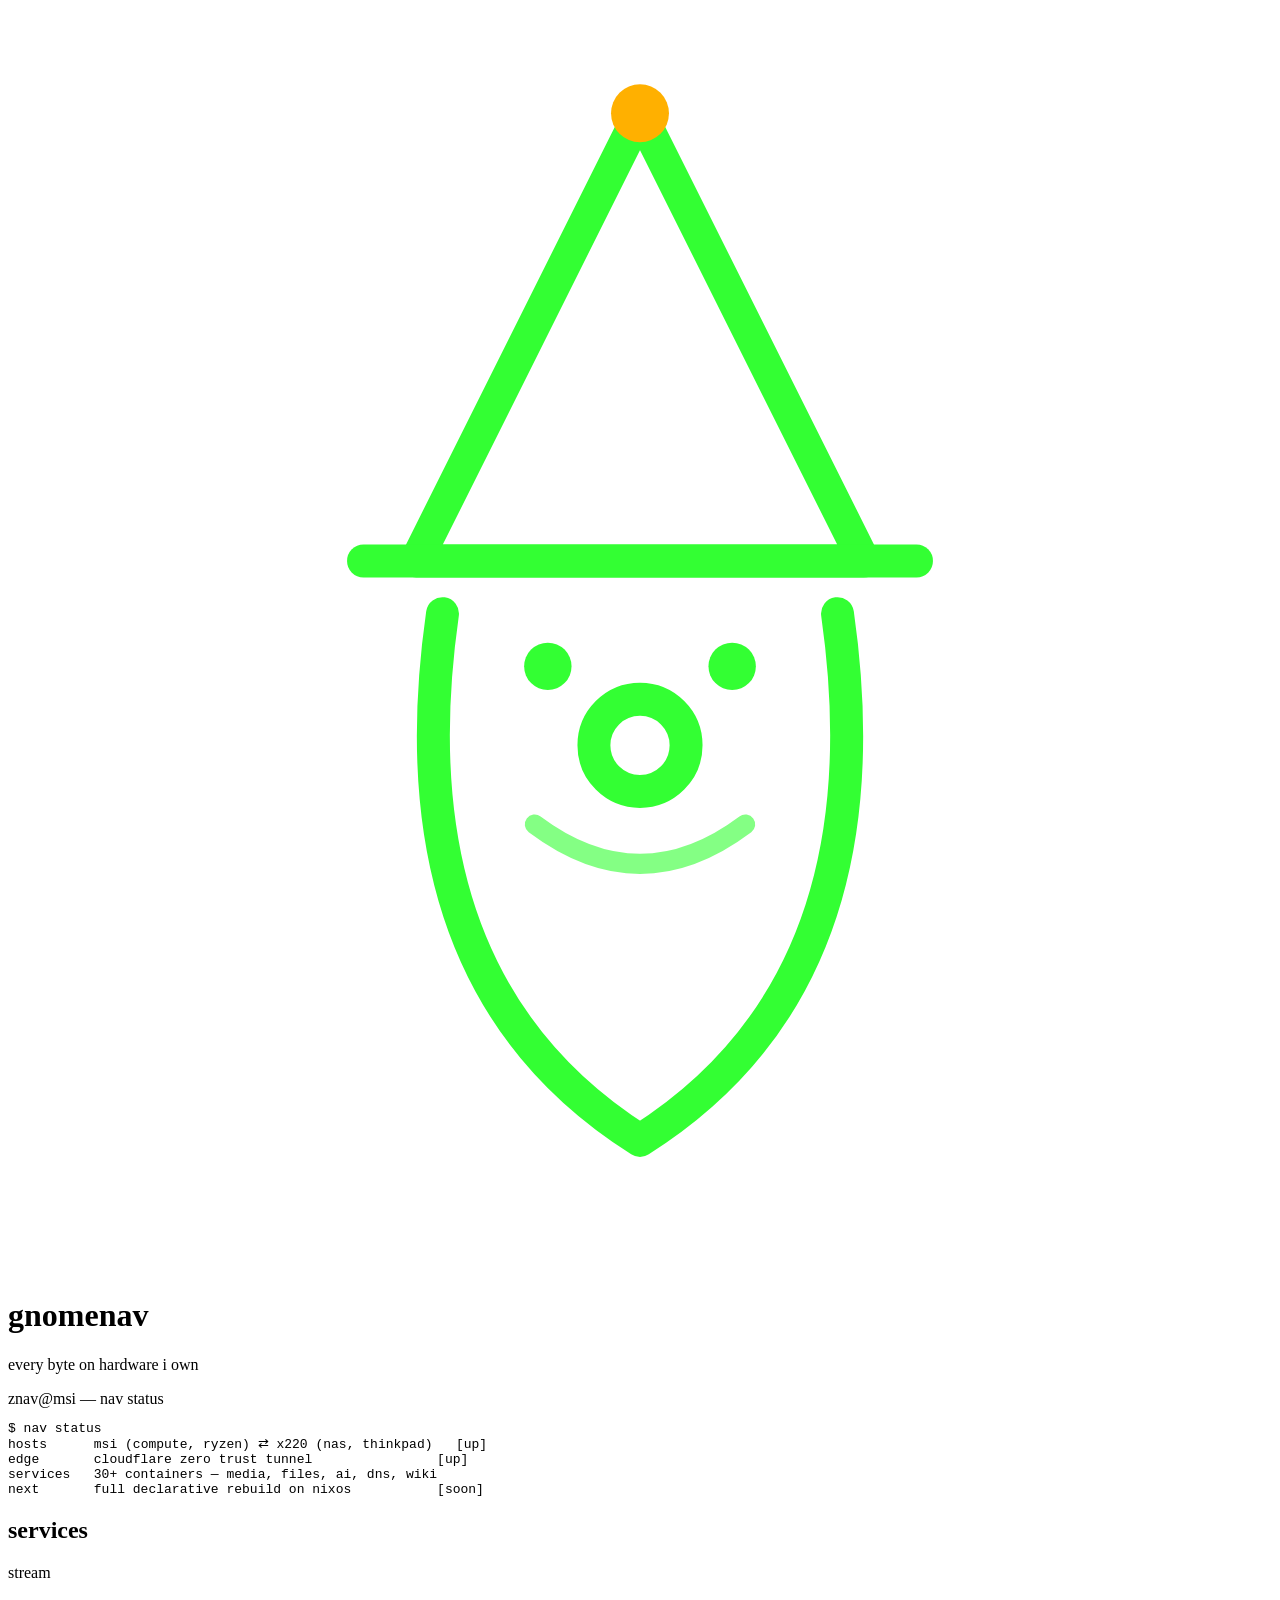
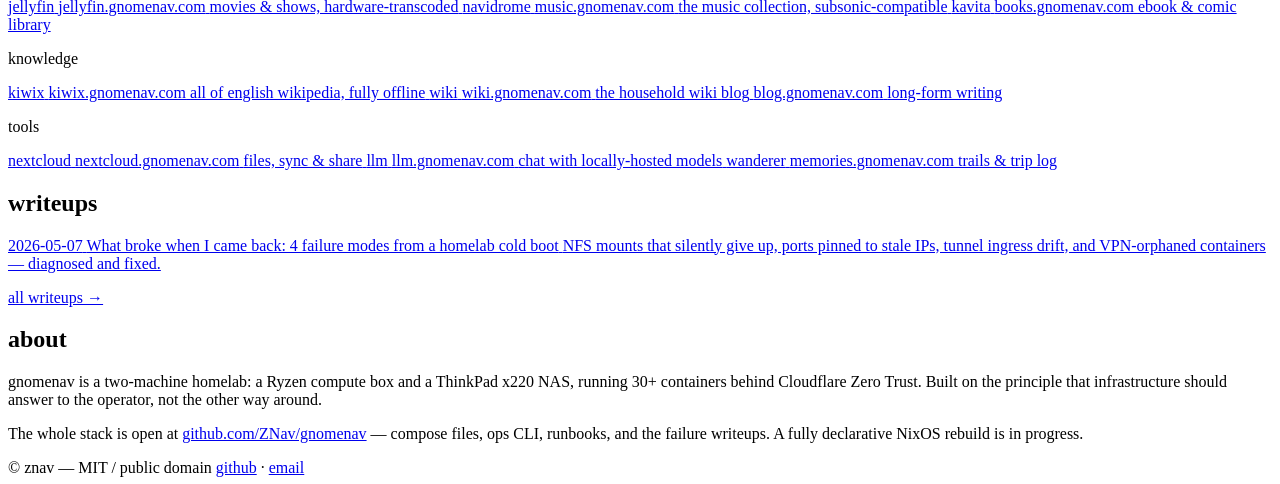
==== gnomenav-site/index.html @ 31a05661 "gnomenav-site: real landing page + writeups (phosphor CRT theme) Replaces the 'renovating' placehold" ====
<!doctype html>
<html lang="en">
<head>
<meta charset="utf-8">
<meta name="viewport" content="width=device-width,initial-scale=1">
<meta name="description" content="gnomenav — a self-hosted homelab. 30+ services on hardware I own, fronted by Cloudflare Zero Trust.">
<title>gnomenav — self-hosted everything</title>
<link rel="stylesheet" href="/style.css">
<link rel="icon" type="image/svg+xml" href="/favicon.svg">
</head>
<body>
<div class="wrap">

<header class="hero">
  <svg class="gnome-mark" viewBox="0 0 96 96" role="img" aria-label="line-drawn gnome">
    <g fill="none" stroke="#33ff33" stroke-width="2.5" stroke-linecap="round" stroke-linejoin="round">
      <!-- hat -->
      <path d="M48 8 L31 42 L65 42 Z"/>
      <path d="M27 42 L69 42"/>
      <!-- eyes -->
      <circle cx="41" cy="50" r="1.8" fill="#33ff33" stroke="none"/>
      <circle cx="55" cy="50" r="1.8" fill="#33ff33" stroke="none"/>
      <!-- nose -->
      <circle cx="48" cy="56" r="3.5"/>
      <!-- beard -->
      <path d="M33 46 Q 29 74 48 86 Q 67 74 63 46"/>
      <!-- mustache -->
      <path d="M40 62 Q 48 68 56 62" stroke-width="1.5" opacity="0.6"/>
    </g>
    <circle cx="48" cy="8" r="2.2" fill="#ffb000"/>
  </svg>
  <h1 class="wordmark">gnome<span class="nav">nav</span></h1>
  <p class="tagline"><span id="typed">every byte on hardware i own</span><span class="cursor">&nbsp;</span></p>

  <div class="term" aria-label="nav status output">
    <div class="term-bar">znav@msi — nav status</div>
    <div class="term-body"><pre><span class="prompt">$</span> nav status
hosts      msi <span class="muted">(compute, ryzen)</span> ⇄ x220 <span class="muted">(nas, thinkpad)</span>   <span class="ok">[up]</span>
edge       cloudflare zero trust tunnel                <span class="ok">[up]</span>
services   30+ containers <span class="muted">— media, files, ai, dns, wiki</span>
next       full declarative rebuild on nixos           <span class="muted">[soon]</span></pre></div>
  </div>
</header>

<main>
<section aria-labelledby="services">
  <h2 id="services">services</h2>

  <p class="svc-group-label">stream</p>
  <div class="grid">
    <a class="card" href="https://jellyfin.gnomenav.com">
      <span class="svc-name">jellyfin</span>
      <span class="svc-host">jellyfin.gnomenav.com</span>
      <span class="svc-desc">movies &amp; shows, hardware-transcoded</span>
    </a>
    <a class="card" href="https://music.gnomenav.com">
      <span class="svc-name">navidrome</span>
      <span class="svc-host">music.gnomenav.com</span>
      <span class="svc-desc">the music collection, subsonic-compatible</span>
    </a>
    <a class="card" href="https://books.gnomenav.com">
      <span class="svc-name">kavita</span>
      <span class="svc-host">books.gnomenav.com</span>
      <span class="svc-desc">ebook &amp; comic library</span>
    </a>
  </div>

  <p class="svc-group-label">knowledge</p>
  <div class="grid">
    <a class="card" href="https://kiwix.gnomenav.com">
      <span class="svc-name">kiwix</span>
      <span class="svc-host">kiwix.gnomenav.com</span>
      <span class="svc-desc">all of english wikipedia, fully offline</span>
    </a>
    <a class="card" href="https://wiki.gnomenav.com">
      <span class="svc-name">wiki</span>
      <span class="svc-host">wiki.gnomenav.com</span>
      <span class="svc-desc">the household wiki</span>
    </a>
    <a class="card" href="https://blog.gnomenav.com">
      <span class="svc-name">blog</span>
      <span class="svc-host">blog.gnomenav.com</span>
      <span class="svc-desc">long-form writing</span>
    </a>
  </div>

  <p class="svc-group-label">tools</p>
  <div class="grid">
    <a class="card" href="https://nextcloud.gnomenav.com">
      <span class="svc-name">nextcloud</span>
      <span class="svc-host">nextcloud.gnomenav.com</span>
      <span class="svc-desc">files, sync &amp; share</span>
    </a>
    <a class="card" href="https://llm.gnomenav.com">
      <span class="svc-name">llm</span>
      <span class="svc-host">llm.gnomenav.com</span>
      <span class="svc-desc">chat with locally-hosted models</span>
    </a>
    <a class="card" href="https://memories.gnomenav.com">
      <span class="svc-name">wanderer</span>
      <span class="svc-host">memories.gnomenav.com</span>
      <span class="svc-desc">trails &amp; trip log</span>
    </a>
  </div>
</section>

<section aria-labelledby="writeups">
  <h2 id="writeups">writeups</h2>
  <a class="writeup-item" href="/writeups/cold-boot-recovery.html">
    <span class="writeup-date">2026-05-07</span>
    <span class="writeup-title">What broke when I came back: 4 failure modes from a homelab cold boot</span>
    <span class="writeup-blurb">NFS mounts that silently give up, ports pinned to stale IPs, tunnel ingress drift, and VPN-orphaned containers — diagnosed and fixed.</span>
  </a>
  <p><a href="/writeups/">all writeups →</a></p>
</section>

<section aria-labelledby="about">
  <h2 id="about">about</h2>
  <p>gnomenav is a two-machine homelab: a Ryzen compute box and a ThinkPad x220
  NAS, running 30+ containers behind Cloudflare Zero Trust. Built on the
  principle that infrastructure should answer to the operator, not the other
  way around.</p>
  <p>The whole stack is open at
  <a href="https://github.com/ZNav/gnomenav">github.com/ZNav/gnomenav</a> —
  compose files, ops CLI, runbooks, and the failure writeups. A fully
  declarative NixOS rebuild is in progress.</p>
</section>
</main>

<footer>
  <span>© znav — MIT / public domain</span>
  <span><a href="https://github.com/ZNav/gnomenav">github</a> · <a href="mailto:zandernavratil@gmail.com">email</a></span>
</footer>

</div>

<script>
(function () {
  if (matchMedia("(prefers-reduced-motion: reduce)").matches) return;
  var el = document.getElementById("typed");
  var text = el.textContent;
  el.textContent = "";
  var i = 0;
  (function tick() {
    if (i <= text.length) {
      el.textContent = text.slice(0, i++);
      setTimeout(tick, 34);
    }
  })();
})();
</script>
</body>
</html>
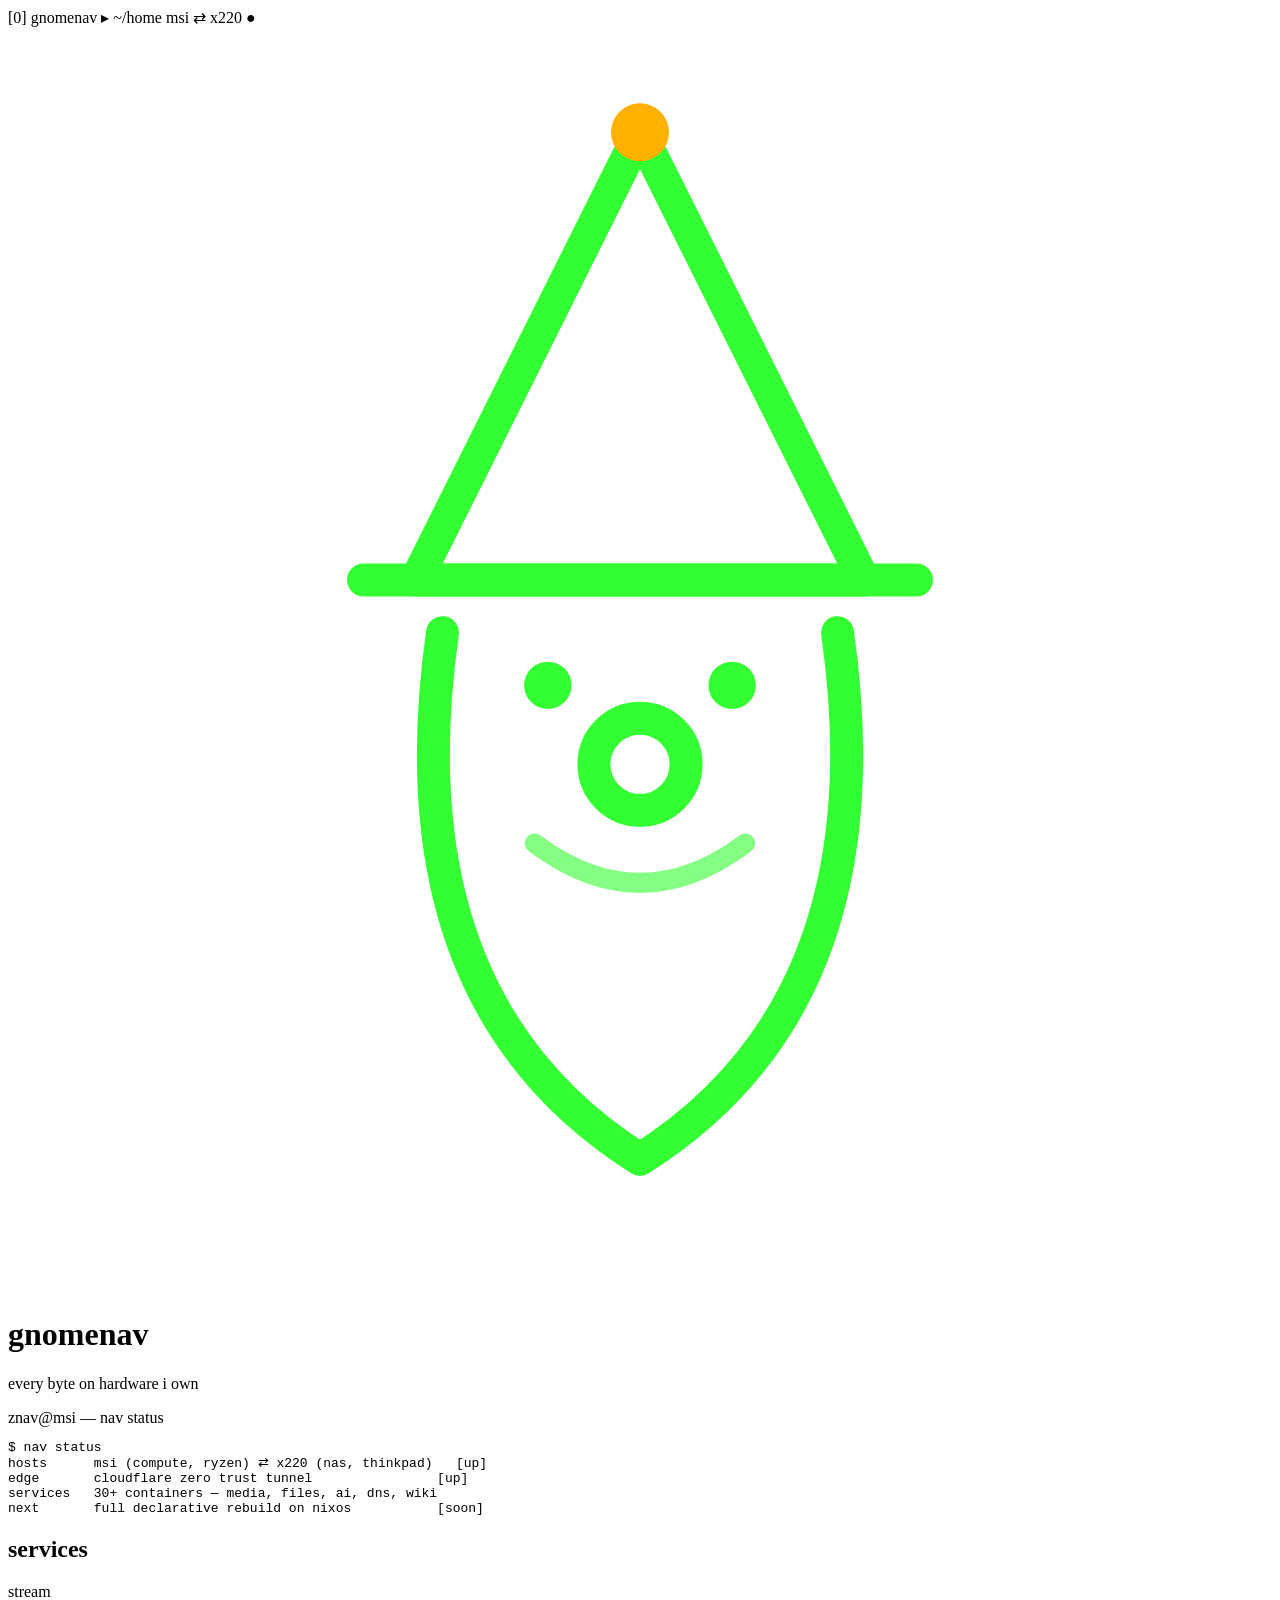
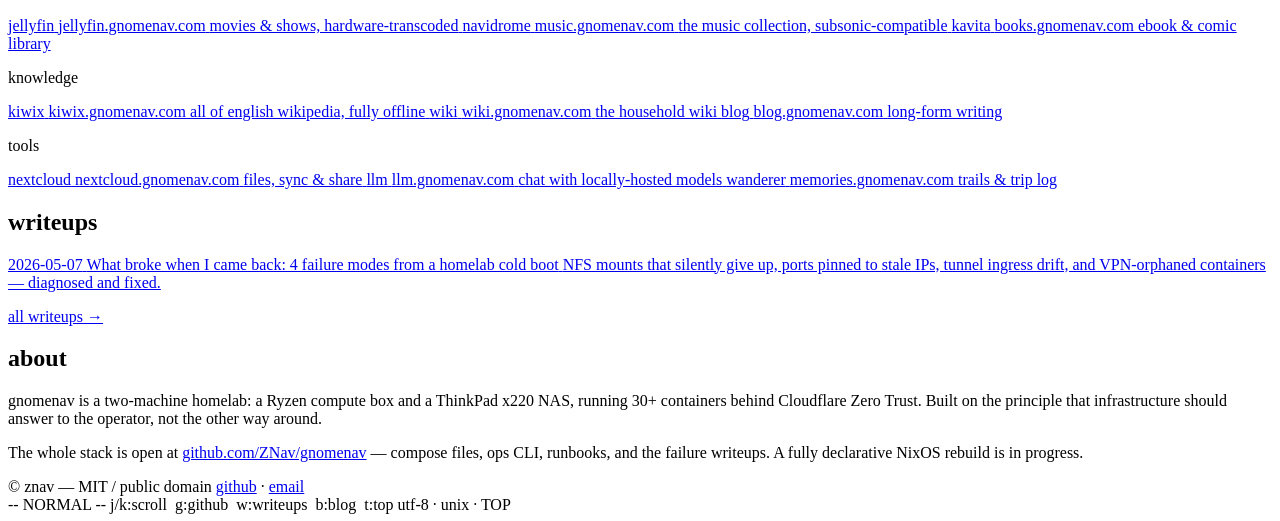
==== commit 94623e17: "site: TUI chrome — topbar, bordered panes, vim statusline with live keybinds j/k scroll, g/w/b/t nav" ====
--- a/gnomenav-site/index.html
+++ b/gnomenav-site/index.html
@@ -9,6 +9,10 @@
 <link rel="icon" type="image/svg+xml" href="/favicon.svg">
 </head>
 <body>
+<div class="topbar" aria-hidden="true">
+  <span class="tb-left"><span class="tb-index">[0]</span> gnomenav <span class="muted">▸ ~/home</span></span>
+  <span class="tb-right">msi ⇄ x220 <span class="ok">●</span></span>
+</div>
 <div class="wrap">
 
 <header class="hero">
@@ -134,6 +138,12 @@
 
 </div>
 
+<div class="statusline">
+  <span class="sl-mode">-- NORMAL --</span>
+  <span class="sl-keys" aria-hidden="true">j/k:scroll &nbsp;g:github &nbsp;w:writeups &nbsp;b:blog &nbsp;t:top</span>
+  <span class="sl-right" aria-hidden="true">utf-8 · unix · <span id="sl-pos">0%</span></span>
+</div>
+
 <script>
 (function () {
   if (matchMedia("(prefers-reduced-motion: reduce)").matches) return;
@@ -148,6 +158,32 @@
     }
   })();
 })();
+
+/* TUI keybindings — the statusline hints are real */
+(function () {
+  var keys = {
+    j: function () { scrollBy({ top: 120, behavior: "smooth" }); },
+    k: function () { scrollBy({ top: -120, behavior: "smooth" }); },
+    g: function () { location.href = "https://github.com/ZNav/gnomenav"; },
+    w: function () { location.href = "/writeups/"; },
+    b: function () { location.href = "https://blog.gnomenav.com"; },
+    t: function () { scrollTo({ top: 0, behavior: "smooth" }); }
+  };
+  addEventListener("keydown", function (e) {
+    if (e.metaKey || e.ctrlKey || e.altKey) return;
+    if (/^(input|textarea|select)$/i.test(e.target.tagName)) return;
+    if (keys[e.key]) { keys[e.key](); e.preventDefault(); }
+  });
+  /* scroll percentage in the statusline, like vim's ruler */
+  var pos = document.getElementById("sl-pos");
+  function ruler() {
+    var max = document.documentElement.scrollHeight - innerHeight;
+    var pct = max > 0 ? Math.round(scrollY / max * 100) : 100;
+    pos.textContent = pct <= 0 ? "TOP" : pct >= 100 ? "BOT" : pct + "%";
+  }
+  addEventListener("scroll", ruler, { passive: true });
+  ruler();
+})();
 </script>
 </body>
 </html>
